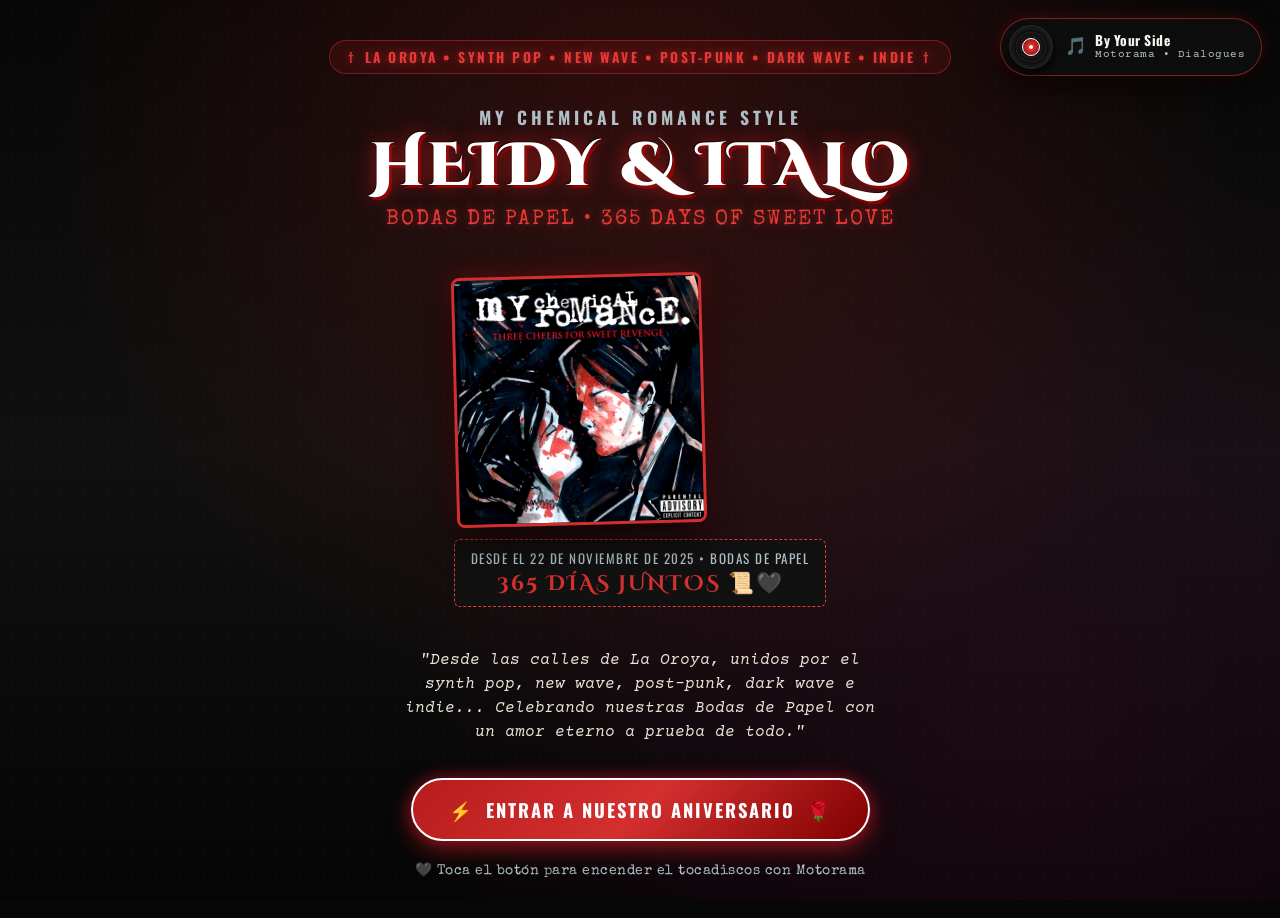
==== aniversario/index.html @ 8bd5dcc6 "feat: agregar pagina de aniversario de bodas de papel para Heidy e Italo (MCR / Motorama)" ====
<!DOCTYPE html>
<html lang="es">
<head>
  <meta charset="UTF-8">
  <meta name="viewport" content="width=device-width, initial-scale=1.0">
  <title>Heidy & Italo • Three Cheers for 365 Days of Sweet Love 🖤🌹</title>
  <meta name="description" content="Sorpresa especial de 1er Aniversario de matrimonio para Italo de parte de Heidy. Temática Punk, Manchester (La Oroya), Three Cheers for Sweet Revenge y Motorama.">

  <!-- Google Fonts: Gótico, Punk, Máquina de escribir y Caligrafía de amor -->
  <link rel="preconnect" href="https://fonts.googleapis.com">
  <link rel="preconnect" href="https://fonts.gstatic.com" crossorigin>
  <link href="https://fonts.googleapis.com/css2?family=Caveat:wght@600;700&family=Cinzel+Decorative:wght@700;900&family=Courier+Prime:ital,wght@0,400;0,700;1,400&family=Oswald:wght@500;700&family=Special+Elite&display=swap" rel="stylesheet">

  <link rel="stylesheet" href="style.css">
</head>
<body>

  <!-- Canvas de partículas: Pétalos de rosas rojas carmesí, confeti negro y chispas punk -->
  <canvas id="punk-canvas"></canvas>

  <!-- Audio de fondo: Motorama - By Your Side (inicia en la parte cantada: 13s) -->
  <audio id="bg-music" src="audio/by-your-side.mp3#t=13" preload="auto" loop></audio>

  <!-- Reproductor Flotante Estilo Vinilo Post-Punk -->
  <div class="music-player-container">
    <div class="vinyl-record-widget" id="music-vinyl-btn" title="Reproducir / Pausar Motorama">
      <div class="vinyl-disc" id="vinyl-disc">
        <div class="vinyl-groove"></div>
        <div class="vinyl-label">
          <span class="vinyl-dot"></span>
        </div>
      </div>
      <div class="turntable-arm"></div>
    </div>
    <div class="song-info-pill">
      <span class="song-status-icon" id="music-status-icon">🎵</span>
      <div class="song-meta">
        <span class="song-title">By Your Side</span>
        <span class="song-artist">Motorama • Dialogues</span>
      </div>
    </div>
  </div>

  <!-- =========================================================================
       PANTALLA 1: INTRODUCCIÓN ESTILO MY CHEMICAL ROMANCE ("THE REVENGE GATE")
       ========================================================================= -->
  <section id="intro-screen" class="screen-view active">
    <div class="intro-overlay"></div>
    
    <div class="intro-content">
      <div class="mcr-badge-top">
        <span class="cross-icon">†</span> LA OROYA • SYNTH POP • NEW WAVE • POST-PUNK • DARK WAVE • INDIE <span class="cross-icon">†</span>
      </div>

      <div class="album-logo-box">
        <h2 class="band-style-logo">MY CHEMICAL ROMANCE STYLE</h2>
        <h1 class="main-title-gothic">HEIDY &amp; ITALO</h1>
        <p class="album-subtitle">BODAS DE PAPEL • 365 DAYS OF SWEET LOVE</p>
      </div>

      <div class="intro-artwork-wrapper">
        <div class="album-art-frame">
          <img src="img/mcr-cover.jpg" alt="Three Cheers for Sweet Revenge Cover" class="intro-cover-img">
          <div class="blood-splatter-accent"></div>
        </div>
        <div class="intro-wedding-tag">
          <span class="wedding-date-label">DESDE EL 22 DE NOVIEMBRE DE 2025 • BODAS DE PAPEL</span>
          <span class="anniversary-number">365 DÍAS JUNTOS 📜🖤</span>
        </div>
      </div>

      <div class="intro-message-preview">
        <p><em>"Desde las calles de La Oroya, unidos por el synth pop, new wave, post-punk, dark wave e indie... Celebrando nuestras Bodas de Papel con un amor eterno a prueba de todo."</em></p>
      </div>

      <button id="btn-enter-universe" class="btn-punk-primary">
        <span class="btn-icon">⚡</span>
        <span class="btn-text">ENTRAR A NUESTRO ANIVERSARIO</span>
        <span class="btn-icon">🌹</span>
      </button>

      <div class="intro-footer-hint">
        <span>🖤 Toca el botón para encender el tocadiscos con Motorama</span>
      </div>
    </div>
  </section>

  <!-- =========================================================================
       PANTALLA 2: ESCENARIO INTERACTIVO (THE 365 DAYS STAGE)
       ========================================================================= -->
  <section id="stage-screen" class="screen-view">
    
    <!-- Barra Superior de Marcador Punk: 0 a 365 Días -->
    <header class="punk-header-bar">
      <div class="counter-badge" id="days-counter-badge">
        <div class="badge-skull-icon">🎸</div>
        <div class="badge-texts">
          <div class="badge-title">BODAS DE PAPEL • 1ER AÑO</div>
          <div class="badge-counter"><span id="days-count">0</span> / 365 DÍAS</div>
        </div>
        <div class="badge-status-ring">
          <span id="badge-lock-status">🔒</span>
        </div>
      </div>

      <div class="progress-bar-container">
        <div class="progress-bar-fill" id="days-progress-bar" style="width: 0%;"></div>
        <div class="progress-glare"></div>
      </div>
    </header>

    <!-- Transición / Loader de Acorde Inicial -->
    <div id="stage-loader" class="stage-loader">
      <div class="loader-cassette">
        <div class="cassette-tape-spin"></div>
        <div class="cassette-title">MOTORAMA • BY YOUR SIDE</div>
      </div>
      <p class="loader-text">Sintonizando el dial de La Oroya...</p>
    </div>

    <!-- Contenido Principal: Escenario y Carta de Amor -->
    <main class="main-stage-container" id="main-stage-content">
      
      <!-- Columna Izquierda: Tocadiscos y Galería Interactiva Demolition Lovers -->
      <section class="stage-turntable-column">
        
        <!-- Bocadillo de Frases Punk / Rockeras -->
        <div class="punk-speech-bubble" id="punk-speech-bubble">
          ¡Felices Bodas de Papel, mi amor! Toca aquí para soltar púas 🎸📜
        </div>

        <div class="turntable-interactive-box" id="central-stage-box" title="¡Haz clic para hacer sonar el bajo y generar púas!">
          <div class="vinyl-stage-disc" id="stage-vinyl-graphic">
            <div class="vinyl-center-art">
              <img src="img/foto-punk.jpg" alt="Italo y Heidy Rockers" class="turntable-center-img">
            </div>
          </div>
          <div class="turntable-needle-arm"></div>
          <div class="sound-wave-rings"></div>
        </div>

        <div class="stage-sub-info">
          <div class="tape-label-oroya">⚡ LA OROYA: SYNTH POP • NEW WAVE • POST-PUNK • DARK WAVE • INDIE ⚡</div>
          <p class="stage-instructions">Haz clic en el tocadiscos o atrapa <strong>púas 🎸</strong>, <strong>rosas 🌹</strong> y <strong>vinilos 📼</strong> para completar los 365 días.</p>
        </div>
      </section>

      <!-- Columna Derecha: Carta de Amor Estilo MCR & Botones de Acción -->
      <section class="stage-letter-column">
        <article class="punk-letter-card">
          <div class="card-stencil-header">
            <span class="mcr-stamp">CHAPTER ONE • BODAS DE PAPEL</span>
            <span class="date-stamp">22.NOV.2025 ➔ HOY (365 DÍAS)</span>
          </div>

          <h2 class="letter-main-heading">THREE CHEERS FOR OUR SWEET LOVE</h2>
          <h3 class="letter-dedication-sub">Para mi esposo y compañero de vida: <strong>Italo</strong> • <em>Bodas de Papel</em> 📜</h3>

          <div class="letter-body-prose">
            <p>
              Parece que fue ayer cuando dijimos <em>"Sí, acepto"</em> aquel <strong>22 de noviembre de 2025</strong>. 
              Hoy celebramos con orgullo nuestras <strong>Bodas de Papel</strong> al cumplir nuestros primeros <strong>365 días juntos</strong>.
            </p>
            <p>
              Dicen que las <em>Bodas de Papel</em> simbolizan una historia que recién comienza a escribirse, 
              pero en este primer año nosotros ya hemos compuesto una obra de arte: llena de risas, miradas cómplices, 
              conciertos compartidos y un amor a prueba de todo, caminando juntos con casacas de cuero y el volumen al máximo.
            </p>
            <p>
              Tú y yo sabemos que nuestro amor no es común: tiene la mística única de nuestro querido 
              <strong>Manchester de La Oroya</strong>, esas tardes y noches vibrando juntos con el 
              <strong>synth pop</strong>, las guitarras afiladas del <strong>new wave</strong>, 
              la nostalgia envolvente del <strong>post-punk</strong>, la profundidad del <strong>dark wave</strong> 
              y la frescura rebelde del <strong>indie</strong>. Esas canciones son la banda sonora de nuestra complicidad. 
              En un mundo lleno de ruido banal, tú eres mi mejor melodía, mi refugio y mi eterno cómplice.
            </p>
          </div>

          <!-- Cuadro Especial de la Canción Motorama: By Your Side con Letra y Significado en Español -->
          <div class="motorama-quote-box">
            <div class="motorama-badge">POST-PUNK ANTHEM • MOTORAMA: "BY YOUR SIDE"</div>
            <blockquote class="motorama-lyric">
              <em>"Poverty is nothing for you<br>
              It is nothing for me<br>
              When I'm by your side...<br>
              Silver and gold worth nothing for us<br>
              The only treasure is here, it's us, in our love."</em>
            </blockquote>

            <div class="motorama-translation-box">
              <div class="translation-header">
                <span class="trans-icon">📜</span>
                <span class="trans-title">Traducción en español:</span>
              </div>
              <p class="translation-text">
                <em>"La pobreza no es nada para ti<br>
                No es nada para mí<br>
                Cuando estoy a tu lado...<br>
                La plata y el oro no valen nada para nosotros<br>
                El único tesoro está aquí, somos nosotros, en nuestro amor."</em>
              </p>
            </div>
          </div>

          <!-- Marco Doble de Fotos: Boda Oficial y Alma Punk -->
          <div class="photos-duo-frame">
            <div class="polaroid-item polaroid-wedding">
              <div class="polaroid-img-wrapper">
                <img src="img/foto-boda.jpg" alt="Boda de Italo y Heidy - 22 Noviembre 2025">
              </div>
              <p class="polaroid-caption">22.11.2025 • Nuestro Gran Día 💍</p>
            </div>

            <div class="polaroid-item polaroid-punk">
              <div class="polaroid-img-wrapper">
                <img src="img/foto-punk.jpg" alt="Italo y Heidy Rockers con casacas de cuero">
              </div>
              <p class="polaroid-caption">Amor con actitud Punk ⚡🕶️</p>
            </div>
          </div>

          <!-- Botones de Acción y Desbloqueo de 365 Días -->
          <div class="stage-actions-row">
            <button id="btn-punk-rain" class="action-btn btn-rain">
              <span class="btn-symbol">🌹</span>
              <span>Lluvia de Rosas y Púas</span>
            </button>

            <button id="btn-secret-vault" class="action-btn btn-vault locked">
              <span class="vault-lock-icon" id="vault-lock-icon">🔒</span>
              <span id="vault-btn-text">Cofre: Bodas de Papel</span>
              <span class="vault-badge" id="vault-cost-badge">0/365 Días 🎸</span>
            </button>
          </div>

          <div class="letter-signature-block">
            <p class="sig-note">Por siempre a tu lado,</p>
            <p class="sig-author">Heidy 🖤</p>
            <span class="sig-date">1er Aniversario • Bodas de Papel 📜</span>
          </div>
        </article>
      </section>

    </main>
  </section>

  <!-- =========================================================================
       MODAL FINAL: THE DEMOLITION LOVERS VAULT (DESBLOQUEO AL LLEGAR A 365 DÍAS)
       ========================================================================= -->
  <div class="modal-backdrop" id="vault-modal">
    <div class="modal-box-punk">
      <button class="modal-close-button" id="modal-close-btn" aria-label="Cerrar ventana">✕</button>

      <div class="modal-header-banner">
        <div class="mcr-gothic-cross">† † †</div>
        <h2 class="modal-title">DEMOLITION LOVERS: HEIDY &amp; ITALO</h2>
        <div class="modal-badge-unlocked">🏆 ¡365 DÍAS • BODAS DE PAPEL! 📜🏆</div>
      </div>

      <div class="modal-scrollable-body">
        
        <!-- Homenaje Comparativo al Álbum Three Cheers -->
        <div class="mcr-tribute-banner">
          <div class="mcr-art-side">
            <img src="img/mcr-cover.jpg" alt="My Chemical Romance Demolition Lovers" class="mcr-thumb">
          </div>
          <div class="mcr-quote-side">
            <p class="mcr-quote-text">
              <em>"And what's the worst that I can say?<br>
              Things are better if I stay... with you."</em>
            </p>
            <span class="mcr-quote-source">— Three Cheers for Sweet Revenge</span>
          </div>
        </div>

        <!-- Carta Secreta Completa de Heidy -->
        <div class="secret-prose-letter">
          <h3>¡Felices Bodas de Papel, mi amor y compañero de vida! 📜🖤</h3>
          <p>
            Si algo nos ha enseñado la música que tanto nos apasiona, es que las cosas más valiosas 
            se construyen con alma, autenticidad y pasión sin filtros.
          </p>
          <p>
            Dicen que el primer año de matrimonio son las <strong>Bodas de Papel</strong> porque es la primera página 
            en blanco que dos personas empiezan a escribir juntos. Pero a tu lado, en estos <strong>365 días</strong>, 
            ya hemos compuesto una sinfonía entera de complicidad, lealtad y amor indestructible.
          </p>
          <p>
            Desde aquel <strong>22 de noviembre de 2025</strong> en que unimos nuestras vidas, me encanta compartir contigo 
            las canciones de Motorama, los riffs intensos de My Chemical Romance, nuestras raíces en 
            <strong>La Oroya</strong> y cada meta que juntos nos proponemos.
          </p>
          <p>
            Gracias por cuidarme, por hacerme reír en los días difíciles, por mirarme con esos ojos cómplices 
            y por ser ese hombre increíble con el que tengo el honor de caminar. 
            Este es solo nuestro primer año, el primer acorde de una gira eterna.
          </p>
          <p class="final-highlight">
            <em>"No importa cuántos años pasen ni cuántas tormentas vengan: I will always be by your side."</em>
          </p>
        </div>

        <!-- Muestra de fotos estilo pase VIP / Gira con encuadre completo -->
        <div class="vip-pass-card">
          <div class="vip-header">TOUR OF OUR LIVES • BODAS DE PAPEL (YEAR 01)</div>
          <div class="vip-images-grid">
            <div class="vip-img-box">
              <div class="vip-img-frame">
                <img src="img/foto-boda.jpg" alt="Foto Boda Heidy e Italo - 22 Noviembre 2025">
              </div>
              <span class="vip-img-title">El "Sí, Acepto" 💍</span>
              <span class="vip-img-subtitle">22.11.2025 • Boda en La Oroya</span>
            </div>
            <div class="vip-img-box">
              <div class="vip-img-frame">
                <img src="img/foto-punk.jpg" alt="Foto Cuero Heidy e Italo - Actitud Rockera">
              </div>
              <span class="vip-img-title">Nuestra Esencia 🖤⚡</span>
              <span class="vip-img-subtitle">Casacas de cuero &amp; lentes</span>
            </div>
            <div class="vip-img-box">
              <div class="vip-img-frame">
                <img src="img/mcr-live.jpg" alt="MCR Demolition Lovers Reference">
              </div>
              <span class="vip-img-title">Demolition Lovers 🌹</span>
              <span class="vip-img-subtitle">Sweet Revenge Vibe</span>
            </div>
          </div>
        </div>

        <div class="modal-actions">
          <button id="modal-love-btn" class="btn-punk-primary">
            <span>🌹 ¡TE AMO HASTA LA ETERNIDAD, ITALO! ⚡</span>
          </button>
        </div>

      </div>
    </div>
  </div>

  <script src="script.js"></script>
</body>
</html>
---- aniversario/style.css ----
/* ==========================================================================
   HEIDY & ITALO • THREE CHEERS FOR 365 DAYS OF SWEET LOVE
   Aesthetic: My Chemical Romance (Three Cheers for Sweet Revenge)
   Post-Punk / Punk Rock Manchester de La Oroya
   ========================================================================== */

:root {
  --color-bg-deep: #070707;
  --color-bg-card: #121212;
  --color-bg-card-alt: #181818;
  --color-blood-red: #B71C1C;
  --color-bright-red: #D32F2F;
  --color-crimson: #E53935;
  --color-dark-crimson: #880E4F;
  --color-rose-deep: #7F0000;
  --color-chalk-white: #F5F5F0;
  --color-parchment: #EBE5D8;
  --color-silver-metal: #B0BEC5;
  --color-metal-dark: #37474F;

  --font-gothic: 'Cinzel Decorative', serif;
  --font-punk: 'Special Elite', cursive;
  --font-stencil: 'Oswald', sans-serif;
  --font-letter: 'Courier Prime', monospace;
  --font-hand: 'Caveat', cursive;

  --border-grunge: 2px solid rgba(229, 57, 53, 0.45);
  --shadow-blood: 0 10px 30px rgba(183, 28, 28, 0.45);
  --shadow-dark: 0 15px 40px rgba(0, 0, 0, 0.85);
}

*, *::before, *::after {
  box-sizing: border-box;
  margin: 0;
  padding: 0;
}

html, body {
  width: 100%;
  min-height: 100vh;
  background-color: var(--color-bg-deep);
  color: var(--color-chalk-white);
  font-family: var(--font-letter);
  overflow-x: hidden;
  position: relative;
  background-image: 
    radial-gradient(circle at 50% 15%, rgba(183, 28, 28, 0.22) 0%, transparent 60%),
    radial-gradient(circle at 80% 80%, rgba(136, 14, 79, 0.15) 0%, transparent 50%),
    linear-gradient(180deg, #070707 0%, #101010 50%, #050505 100%);
  background-attachment: fixed;
}

/* Grano y textura punk de fondo */
body::after {
  content: "";
  position: fixed;
  top: 0;
  left: 0;
  width: 100vw;
  height: 100vh;
  background-image: radial-gradient(rgba(255, 255, 255, 0.03) 1px, transparent 1px);
  background-size: 24px 24px;
  pointer-events: none;
  z-index: 1;
}

/* ==========================================================================
   CANVAS DE PARTÍCULAS (PÉTALOS DE ROSA, CONFETI NEGRO Y PÚAS)
   ========================================================================== */
#punk-canvas {
  position: fixed;
  top: 0;
  left: 0;
  width: 100vw;
  height: 100vh;
  pointer-events: none;
  z-index: 55;
}

/* ==========================================================================
   REPRODUCTOR DE VINILO FLOTANTE (MOTORAMA)
   ========================================================================== */
.music-player-container {
  position: fixed;
  top: 18px;
  right: 18px;
  z-index: 100;
  display: flex;
  align-items: center;
  gap: 12px;
  background: rgba(14, 14, 14, 0.88);
  border: 1px solid rgba(229, 57, 53, 0.5);
  border-radius: 40px;
  padding: 6px 16px 6px 8px;
  box-shadow: 0 8px 25px rgba(0, 0, 0, 0.8), 0 0 15px rgba(183, 28, 28, 0.35);
  backdrop-filter: blur(8px);
  -webkit-backdrop-filter: blur(8px);
  transition: transform 0.3s ease, border-color 0.3s;
}

.music-player-container:hover {
  transform: translateY(-2px);
  border-color: var(--color-bright-red);
}

.vinyl-record-widget {
  position: relative;
  width: 44px;
  height: 44px;
  cursor: pointer;
  display: flex;
  align-items: center;
  justify-content: center;
}

.vinyl-disc {
  width: 100%;
  height: 100%;
  border-radius: 50%;
  background: repeating-radial-gradient(
    circle at center,
    #111 0px,
    #111 2px,
    #222 3px,
    #050505 4px
  );
  border: 2px solid #222;
  box-shadow: 0 4px 10px rgba(0, 0, 0, 0.8);
  display: flex;
  align-items: center;
  justify-content: center;
  transition: transform 0.2s ease;
}

.vinyl-disc.spinning {
  animation: spinVinyl 3.2s linear infinite;
}

@keyframes spinVinyl {
  from { transform: rotate(0deg); }
  to { transform: rotate(360deg); }
}

.vinyl-label {
  width: 18px;
  height: 18px;
  border-radius: 50%;
  background: radial-gradient(circle, var(--color-bright-red) 30%, #7F0000 100%);
  border: 1.5px solid #FFFFFF;
  display: flex;
  align-items: center;
  justify-content: center;
}

.vinyl-dot {
  width: 4px;
  height: 4px;
  border-radius: 50%;
  background: #FFF;
}

.song-info-pill {
  display: flex;
  align-items: center;
  gap: 8px;
  user-select: none;
}

.song-status-icon {
  font-size: 1.1rem;
  animation: pulseIcon 1.5s infinite alternate;
}

@keyframes pulseIcon {
  0% { transform: scale(1); filter: drop-shadow(0 0 2px var(--color-crimson)); }
  100% { transform: scale(1.15); filter: drop-shadow(0 0 6px var(--color-bright-red)); }
}

.song-meta {
  display: flex;
  flex-direction: column;
}

.song-title {
  font-family: var(--font-stencil);
  font-size: 0.85rem;
  font-weight: 700;
  letter-spacing: 0.5px;
  color: var(--color-chalk-white);
  line-height: 1.1;
}

.song-artist {
  font-size: 0.68rem;
  color: var(--color-silver-metal);
  letter-spacing: 0.5px;
}

/* ==========================================================================
   VISTAS DE PANTALLA Y TRANSICIÓN
   ========================================================================== */
.screen-view {
  position: relative;
  min-height: 100vh;
  width: 100%;
  display: none;
  opacity: 0;
  transition: opacity 0.8s ease-in-out;
  z-index: 10;
}

.screen-view.active {
  display: flex;
  flex-direction: column;
  opacity: 1;
}

/* ==========================================================================
   PANTALLA 1: INTRODUCCIÓN MCR ("THE REVENGE GATE")
   ========================================================================== */
#intro-screen {
  align-items: center;
  justify-content: center;
  padding: 40px 20px;
  text-align: center;
}

.intro-content {
  max-width: 650px;
  width: 100%;
  display: flex;
  flex-direction: column;
  align-items: center;
  gap: 20px;
  animation: fadeSlideUp 1s ease-out;
}

@keyframes fadeSlideUp {
  0% { opacity: 0; transform: translateY(30px); }
  100% { opacity: 1; transform: translateY(0); }
}

.mcr-badge-top {
  display: inline-flex;
  align-items: center;
  gap: 8px;
  font-family: var(--font-stencil);
  font-size: 0.85rem;
  font-weight: 700;
  letter-spacing: 2.5px;
  color: var(--color-crimson);
  background: rgba(183, 28, 28, 0.15);
  border: 1px solid rgba(229, 57, 53, 0.4);
  padding: 6px 18px;
  border-radius: 20px;
  text-shadow: 0 0 10px rgba(229, 57, 53, 0.6);
}

.cross-icon {
  color: var(--color-bright-red);
}

.album-logo-box {
  margin: 10px 0;
}

.band-style-logo {
  font-family: var(--font-stencil);
  font-size: 1.1rem;
  letter-spacing: 4px;
  color: var(--color-silver-metal);
  margin-bottom: 4px;
  text-transform: uppercase;
}

.main-title-gothic {
  font-family: var(--font-gothic);
  font-size: clamp(2.3rem, 6vw, 3.8rem);
  font-weight: 900;
  letter-spacing: 3px;
  color: #FFFFFF;
  text-shadow: 
    0 0 20px rgba(183, 28, 28, 0.8),
    3px 3px 0px #7F0000,
    -1px -1px 0 #000;
  line-height: 1.1;
  margin-bottom: 8px;
}

.album-subtitle {
  font-family: var(--font-punk);
  font-size: clamp(0.95rem, 2.8vw, 1.3rem);
  color: var(--color-crimson);
  letter-spacing: 2px;
  text-transform: uppercase;
  text-shadow: 0 0 8px rgba(229, 57, 53, 0.5);
}

.intro-artwork-wrapper {
  position: relative;
  margin: 15px 0;
}

.album-art-frame {
  position: relative;
  width: 250px;
  height: 250px;
  border-radius: 8px;
  overflow: hidden;
  border: 3px solid var(--color-bright-red);
  box-shadow: 0 12px 35px rgba(0, 0, 0, 0.9), 0 0 25px rgba(183, 28, 28, 0.5);
  transform: rotate(-1.5deg);
  transition: transform 0.4s cubic-bezier(0.175, 0.885, 0.32, 1.275);
}

.album-art-frame:hover {
  transform: rotate(0deg) scale(1.04);
}

.intro-cover-img {
  width: 100%;
  height: 100%;
  object-fit: cover;
  display: block;
  filter: contrast(1.1) saturate(1.1);
}

.intro-wedding-tag {
  display: flex;
  flex-direction: column;
  gap: 2px;
  margin-top: 14px;
  background: #111;
  border: 1px dashed var(--color-crimson);
  padding: 8px 16px;
  border-radius: 6px;
}

.wedding-date-label {
  font-family: var(--font-stencil);
  font-size: 0.82rem;
  color: var(--color-silver-metal);
  letter-spacing: 1.5px;
}

.anniversary-number {
  font-family: var(--font-gothic);
  font-size: 1.3rem;
  font-weight: 700;
  color: var(--color-bright-red);
  letter-spacing: 2px;
}

.intro-message-preview {
  font-family: var(--font-letter);
  font-size: 1rem;
  color: var(--color-parchment);
  max-width: 480px;
  line-height: 1.5;
  margin: 6px 0 14px;
}

.btn-punk-primary {
  display: inline-flex;
  align-items: center;
  justify-content: center;
  gap: 12px;
  background: linear-gradient(135deg, #B71C1C 0%, #D32F2F 50%, #7F0000 100%);
  color: #FFFFFF;
  font-family: var(--font-stencil);
  font-size: 1.15rem;
  font-weight: 700;
  letter-spacing: 2px;
  text-transform: uppercase;
  padding: 16px 36px;
  border-radius: 35px;
  border: 2px solid #FFF;
  cursor: pointer;
  box-shadow: 0 8px 25px rgba(183, 28, 28, 0.6), 0 0 15px rgba(255, 23, 68, 0.4);
  transition: transform 0.25s ease, box-shadow 0.25s ease, filter 0.25s;
  animation: revengeGlow 2.5s infinite alternate;
}

@keyframes revengeGlow {
  0% { transform: scale(1); box-shadow: 0 8px 25px rgba(183, 28, 28, 0.5); }
  100% { transform: scale(1.02); box-shadow: 0 12px 35px rgba(229, 57, 53, 0.8), 0 0 25px rgba(255, 23, 68, 0.6); }
}

.btn-punk-primary:hover {
  transform: translateY(-3px) scale(1.04);
  filter: brightness(1.15);
}

.btn-punk-primary:active {
  transform: translateY(1px) scale(0.98);
}

.intro-footer-hint {
  font-size: 0.85rem;
  color: var(--color-silver-metal);
  font-family: var(--font-punk);
  letter-spacing: 0.5px;
}

/* ==========================================================================
   PANTALLA 2: ESCENARIO INTERACTIVO (STAGE SCREEN)
   ========================================================================== */
#stage-screen {
  padding-bottom: 80px;
}

/* Barra Superior de Marcador Punk */
.punk-header-bar {
  position: sticky;
  top: 0;
  z-index: 50;
  background: rgba(10, 10, 10, 0.94);
  border-bottom: 2px solid rgba(229, 57, 53, 0.5);
  box-shadow: 0 4px 20px rgba(0, 0, 0, 0.9);
  padding: 12px 20px;
  display: flex;
  flex-direction: column;
  align-items: center;
  gap: 10px;
  backdrop-filter: blur(10px);
  -webkit-backdrop-filter: blur(10px);
}

.counter-badge {
  display: flex;
  align-items: center;
  gap: 14px;
  background: #141414;
  border: 2px solid var(--color-bright-red);
  padding: 6px 20px;
  border-radius: 30px;
  box-shadow: 0 4px 15px rgba(183, 28, 28, 0.35);
}

.badge-skull-icon {
  font-size: 1.6rem;
  animation: bobGuitar 2s infinite ease-in-out alternate;
}

@keyframes bobGuitar {
  0% { transform: rotate(-8deg); }
  100% { transform: rotate(8deg); }
}

.badge-texts {
  display: flex;
  flex-direction: column;
  align-items: center;
}

.badge-title {
  font-family: var(--font-stencil);
  font-size: 0.72rem;
  letter-spacing: 2px;
  color: var(--color-silver-metal);
  text-transform: uppercase;
}

.badge-counter {
  font-family: var(--font-gothic);
  font-size: 1.35rem;
  font-weight: 700;
  color: var(--color-bright-red);
  letter-spacing: 1.5px;
  text-shadow: 0 0 10px rgba(229, 57, 53, 0.7);
}

.badge-status-ring {
  font-size: 1.25rem;
}

.progress-bar-container {
  width: 100%;
  max-width: 420px;
  height: 10px;
  background: #222;
  border-radius: 10px;
  border: 1px solid rgba(255, 255, 255, 0.15);
  overflow: hidden;
  position: relative;
}

.progress-bar-fill {
  height: 100%;
  background: linear-gradient(90deg, #7F0000 0%, #D32F2F 50%, #FF1744 100%);
  border-radius: 10px;
  box-shadow: 0 0 12px var(--color-bright-red);
  transition: width 0.4s cubic-bezier(0.25, 0.46, 0.45, 0.94);
}

/* Transición / Loader de Acorde Inicial */
.stage-loader {
  display: flex;
  flex-direction: column;
  align-items: center;
  justify-content: center;
  padding: 80px 20px;
  gap: 20px;
  transition: opacity 0.5s ease;
}

.stage-loader.fade-out {
  opacity: 0;
  pointer-events: none;
}

.loader-cassette {
  width: 180px;
  height: 110px;
  background: #1c1c1c;
  border: 3px solid var(--color-bright-red);
  border-radius: 10px;
  display: flex;
  flex-direction: column;
  align-items: center;
  justify-content: center;
  position: relative;
  box-shadow: 0 10px 30px rgba(183, 28, 28, 0.4);
}

.cassette-tape-spin {
  width: 50px;
  height: 30px;
  border: 2px dashed #FFF;
  border-radius: 15px;
  animation: spinTape 1.2s linear infinite;
}

@keyframes spinTape {
  from { transform: rotate(0deg); }
  to { transform: rotate(360deg); }
}

.cassette-title {
  font-family: var(--font-stencil);
  font-size: 0.68rem;
  letter-spacing: 1px;
  color: var(--color-silver-metal);
  margin-top: 10px;
}

.loader-text {
  font-family: var(--font-punk);
  font-size: 1.1rem;
  color: var(--color-parchment);
  letter-spacing: 1px;
}

/* Contenedor Principal del Escenario */
.main-stage-container {
  display: flex;
  flex-direction: row;
  align-items: flex-start;
  justify-content: center;
  gap: 40px;
  max-width: 1200px;
  width: 100%;
  margin: 30px auto;
  padding: 0 20px;
  opacity: 0;
  transform: translateY(30px);
  transition: opacity 1s ease-out, transform 1s cubic-bezier(0.175, 0.885, 0.32, 1.275);
}

.main-stage-container.revealed {
  opacity: 1;
  transform: translateY(0);
}

/* ==========================================================================
   COLUMNA IZQUIERDA: TOCADISCOS Y ARTE INTERACTIVO
   ========================================================================== */
.stage-turntable-column {
  flex: 0 0 360px;
  display: flex;
  flex-direction: column;
  align-items: center;
  position: sticky;
  top: 100px;
}

.punk-speech-bubble {
  background: #FFFFFF;
  color: #111111;
  font-family: var(--font-punk);
  font-size: 0.92rem;
  font-weight: 700;
  padding: 10px 18px;
  border-radius: 20px;
  border: 2px solid var(--color-bright-red);
  box-shadow: 0 6px 20px rgba(0, 0, 0, 0.6);
  margin-bottom: 20px;
  text-align: center;
  max-width: 320px;
  position: relative;
  animation: floatBubble 3s ease-in-out infinite;
}

.punk-speech-bubble::after {
  content: "";
  position: absolute;
  bottom: -10px;
  left: 50%;
  transform: translateX(-50%);
  border-width: 10px 10px 0;
  border-style: solid;
  border-color: var(--color-bright-red) transparent;
  display: block;
  width: 0;
}

@keyframes floatBubble {
  0%, 100% { transform: translateY(0); }
  50% { transform: translateY(-6px); }
}

.turntable-interactive-box {
  position: relative;
  width: 320px;
  height: 320px;
  background: radial-gradient(circle at center, #1E1E1E 0%, #0A0A0A 80%);
  border: 3px solid var(--color-bright-red);
  border-radius: 50%;
  display: flex;
  align-items: center;
  justify-content: center;
  cursor: pointer;
  box-shadow: 0 15px 45px rgba(0, 0, 0, 0.9), 0 0 30px rgba(183, 28, 28, 0.45);
  transition: transform 0.25s cubic-bezier(0.175, 0.885, 0.32, 1.275);
}

.turntable-interactive-box:hover {
  transform: scale(1.05);
  box-shadow: 0 20px 50px rgba(0, 0, 0, 0.9), 0 0 40px rgba(229, 57, 53, 0.65);
}

.turntable-interactive-box:active {
  transform: scale(0.95);
}

.vinyl-stage-disc {
  width: 290px;
  height: 290px;
  border-radius: 50%;
  background: repeating-radial-gradient(
    circle at center,
    #0E0E0E 0px,
    #0E0E0E 3px,
    #252525 4px,
    #050505 5px
  );
  border: 2px solid #2A2A2A;
  display: flex;
  align-items: center;
  justify-content: center;
  animation: spinVinyl 6s linear infinite;
}

.vinyl-center-art {
  width: 140px;
  height: 140px;
  border-radius: 50%;
  overflow: hidden;
  border: 4px solid var(--color-bright-red);
  box-shadow: 0 0 20px rgba(229, 57, 53, 0.8);
}

.turntable-center-img {
  width: 100%;
  height: 100%;
  object-fit: cover;
  display: block;
}

.turntable-needle-arm {
  position: absolute;
  top: 15px;
  right: 25px;
  width: 12px;
  height: 80px;
  background: linear-gradient(180deg, #E0E0E0 0%, #757575 100%);
  border-radius: 4px;
  transform: rotate(-25deg);
  transform-origin: top center;
  box-shadow: 0 4px 10px rgba(0,0,0,0.8);
  pointer-events: none;
}

.stage-sub-info {
  margin-top: 24px;
  text-align: center;
  max-width: 320px;
}

.tape-label-oroya {
  font-family: var(--font-stencil);
  font-size: 0.85rem;
  letter-spacing: 2px;
  color: var(--color-bright-red);
  background: rgba(183, 28, 28, 0.15);
  border: 1px dashed var(--color-crimson);
  padding: 4px 12px;
  border-radius: 12px;
  display: inline-block;
  margin-bottom: 8px;
}

.stage-instructions {
  font-size: 0.88rem;
  color: var(--color-silver-metal);
  line-height: 1.4;
}

.stage-instructions strong {
  color: var(--color-chalk-white);
}

/* ==========================================================================
   COLUMNA DERECHA: CARTA DE AMOR PUNK (MCR STYLE)
   ========================================================================== */
.stage-letter-column {
  flex: 1;
  max-width: 720px;
  width: 100%;
}

.punk-letter-card {
  background: linear-gradient(145deg, #161616 0%, #0E0E0E 100%);
  border: 2px solid rgba(229, 57, 53, 0.5);
  border-radius: 20px;
  padding: 36px 32px;
  box-shadow: 0 15px 45px rgba(0, 0, 0, 0.85), inset 0 0 20px rgba(183, 28, 28, 0.15);
  position: relative;
  overflow: hidden;
}

/* Efecto de borde rasgado superior */
.punk-letter-card::before {
  content: "";
  position: absolute;
  top: 0;
  left: 0;
  right: 0;
  height: 4px;
  background: linear-gradient(90deg, #B71C1C 0%, #FF1744 50%, #B71C1C 100%);
}

.card-stencil-header {
  display: flex;
  justify-content: space-between;
  align-items: center;
  border-bottom: 1px dashed rgba(255, 255, 255, 0.2);
  padding-bottom: 12px;
  margin-bottom: 20px;
}

.mcr-stamp {
  font-family: var(--font-stencil);
  font-size: 0.82rem;
  font-weight: 700;
  letter-spacing: 2px;
  color: var(--color-bright-red);
}

.date-stamp {
  font-family: var(--font-letter);
  font-size: 0.82rem;
  color: var(--color-silver-metal);
  letter-spacing: 1px;
}

.letter-main-heading {
  font-family: var(--font-gothic);
  font-size: clamp(1.6rem, 3.8vw, 2.3rem);
  font-weight: 900;
  letter-spacing: 2px;
  color: #FFFFFF;
  text-shadow: 0 0 15px rgba(229, 57, 53, 0.6);
  line-height: 1.2;
  margin-bottom: 6px;
}

.letter-dedication-sub {
  font-family: var(--font-punk);
  font-size: 1.1rem;
  color: var(--color-silver-metal);
  margin-bottom: 22px;
}

.letter-dedication-sub strong {
  color: var(--color-bright-red);
}

.letter-body-prose {
  font-family: var(--font-letter);
  font-size: 1.02rem;
  line-height: 1.7;
  color: var(--color-parchment);
  margin-bottom: 26px;
}

.letter-body-prose p {
  margin-bottom: 16px;
}

.letter-body-prose em {
  color: #FFFFFF;
  font-style: italic;
  text-shadow: 0 0 5px rgba(229, 57, 53, 0.4);
}

/* Cuadro Especial de la Canción Motorama */
.motorama-quote-box {
  background: rgba(183, 28, 28, 0.12);
  border: 1px solid rgba(229, 57, 53, 0.45);
  border-left: 4px solid var(--color-bright-red);
  border-radius: 12px;
  padding: 18px 22px;
  margin: 24px 0;
}

.motorama-badge {
  font-family: var(--font-stencil);
  font-size: 0.78rem;
  letter-spacing: 2px;
  color: var(--color-bright-red);
  margin-bottom: 10px;
  font-weight: 700;
}

.motorama-lyric {
  font-family: var(--font-punk);
  font-size: 1.15rem;
  color: #FFFFFF;
  line-height: 1.45;
  text-shadow: 0 0 8px rgba(229, 57, 53, 0.5);
  margin-bottom: 10px;
}

.motorama-translation-box {
  margin: 14px 0 12px 0;
  padding: 14px 16px;
  border-top: 1px dashed rgba(229, 57, 53, 0.4);
  background: rgba(10, 10, 10, 0.55);
  border-radius: 8px;
  border-left: 2px solid rgba(255, 255, 255, 0.2);
}

.translation-header {
  display: flex;
  align-items: center;
  gap: 8px;
  margin-bottom: 8px;
}

.trans-icon {
  font-size: 1.1rem;
}

.trans-title {
  font-family: var(--font-stencil);
  font-size: 0.88rem;
  font-weight: 700;
  letter-spacing: 1px;
  color: var(--color-bright-red);
}

.translation-text {
  font-family: var(--font-letter);
  font-size: 0.95rem;
  line-height: 1.55;
  color: #FFFFFF;
  margin-bottom: 8px;
}

.translation-text em {
  color: #FFEAEA;
  font-style: italic;
  text-shadow: 0 0 6px rgba(229, 57, 53, 0.35);
}

.translation-meaning {
  font-family: var(--font-letter);
  font-size: 0.88rem;
  line-height: 1.45;
  color: var(--color-parchment);
}

.motorama-credit {
  font-size: 0.82rem;
  color: var(--color-silver-metal);
  display: block;
  margin-top: 10px;
}

/* Marco Doble de Fotos (Boda & Punk) */
.photos-duo-frame {
  display: flex;
  flex-wrap: wrap;
  gap: 22px;
  justify-content: center;
  margin: 30px 0;
}

.polaroid-item {
  background: #FFFFFF;
  color: #111111;
  padding: 10px 10px 24px 10px;
  border-radius: 4px;
  box-shadow: 0 10px 30px rgba(0, 0, 0, 0.7);
  max-width: 230px;
  width: 100%;
  transition: transform 0.3s cubic-bezier(0.175, 0.885, 0.32, 1.275);
}

.polaroid-wedding {
  transform: rotate(-3deg);
}

.polaroid-punk {
  transform: rotate(3deg);
}

.polaroid-item:hover {
  transform: rotate(0deg) scale(1.08);
  z-index: 10;
  box-shadow: 0 15px 40px rgba(183, 28, 28, 0.4);
}

.polaroid-img-wrapper {
  width: 100%;
  height: 270px;
  overflow: hidden;
  border-radius: 2px;
  background: #111;
}

.polaroid-img-wrapper img {
  width: 100%;
  height: 100%;
  object-fit: cover;
  object-position: center 15%;
  display: block;
}

.polaroid-img-wrapper img {
  width: 100%;
  height: 100%;
  object-fit: cover;
  display: block;
}

.polaroid-caption {
  font-family: var(--font-punk);
  font-size: 0.85rem;
  font-weight: 700;
  text-align: center;
  margin-top: 10px;
  color: #222;
}

/* Botones de Acción de la Carta */
.stage-actions-row {
  display: flex;
  flex-wrap: wrap;
  gap: 16px;
  margin: 30px 0 20px 0;
}

.action-btn {
  flex: 1;
  min-width: 200px;
  display: inline-flex;
  align-items: center;
  justify-content: center;
  gap: 10px;
  padding: 14px 22px;
  border-radius: 30px;
  font-family: var(--font-stencil);
  font-size: 1rem;
  font-weight: 700;
  letter-spacing: 1px;
  cursor: pointer;
  border: 2px solid transparent;
  transition: transform 0.25s, box-shadow 0.25s;
}

.btn-rain {
  background: #222;
  color: #FFF;
  border-color: rgba(255, 255, 255, 0.3);
}

.btn-rain:hover {
  transform: translateY(-2px);
  border-color: var(--color-bright-red);
  background: #2A2A2A;
  box-shadow: 0 6px 20px rgba(0, 0, 0, 0.6);
}

.btn-vault.locked {
  background: linear-gradient(135deg, #1F1F1F, #121212);
  color: #888;
  border-color: #333;
  cursor: pointer;
}

.btn-vault.locked.shaking {
  animation: shakeButton 0.4s ease-in-out;
}

@keyframes shakeButton {
  0%, 100% { transform: translateX(0); }
  25% { transform: translateX(-8px); }
  75% { transform: translateX(8px); }
}

.btn-vault.unlocked {
  background: linear-gradient(135deg, #B71C1C, #D32F2F);
  color: #FFFFFF;
  border-color: #FFFFFF;
  box-shadow: 0 0 25px rgba(229, 57, 53, 0.8), 0 8px 25px rgba(0, 0, 0, 0.6);
  animation: revengeGlow 2s infinite alternate;
}

.vault-badge {
  font-size: 0.78rem;
  background: rgba(0, 0, 0, 0.45);
  padding: 2px 8px;
  border-radius: 12px;
}

.letter-signature-block {
  text-align: right;
  border-top: 1px solid rgba(255, 255, 255, 0.15);
  padding-top: 18px;
}

.sig-note {
  font-family: var(--font-letter);
  font-size: 0.9rem;
  color: var(--color-silver-metal);
}

.sig-author {
  font-family: var(--font-gothic);
  font-size: 1.8rem;
  font-weight: 900;
  color: var(--color-bright-red);
  text-shadow: 0 0 10px rgba(229, 57, 53, 0.5);
  margin-top: 2px;
}

.sig-date {
  font-family: var(--font-punk);
  font-size: 0.85rem;
  color: var(--color-silver-metal);
}

/* ==========================================================================
   ELEMENTOS FLOTANTES INTERACTIVOS (PÚAS, ROSAS, CASSETTES)
   ========================================================================== */
.floating-rock-item {
  position: fixed;
  cursor: pointer;
  user-select: none;
  z-index: 65;
  filter: drop-shadow(0 6px 15px rgba(183, 28, 28, 0.65));
  transition: transform 0.2s cubic-bezier(0.175, 0.885, 0.32, 1.275);
}

.floating-rock-item:hover {
  transform: scale(1.3) rotate(15deg);
}

/* Púa de Guitarra */
.pick-icon-svg {
  width: 52px;
  height: 52px;
  animation: floatPick 4.5s ease-in-out infinite alternate;
}

@keyframes floatPick {
  0% { transform: translateY(0) rotate(-10deg); }
  50% { transform: translateY(-16px) rotate(10deg); }
  100% { transform: translateY(0) rotate(-10deg); }
}

/* Rosa Gótica */
.rose-item-svg {
  width: 58px;
  height: 58px;
  animation: floatRose 5s ease-in-out infinite alternate;
}

@keyframes floatRose {
  0% { transform: translateY(0) rotate(8deg); }
  50% { transform: translateY(-18px) rotate(-8deg); }
  100% { transform: translateY(0) rotate(8deg); }
}

/* Mini Cassette de Motorama */
.cassette-item-svg {
  width: 64px;
  height: 44px;
  animation: floatCassette 5.5s ease-in-out infinite alternate;
}

@keyframes floatCassette {
  0% { transform: translateY(0) rotate(-5deg); }
  50% { transform: translateY(-20px) rotate(5deg); }
  100% { transform: translateY(0) rotate(-5deg); }
}

/* Feedback flotante al atrapar "+15 Días 🖤" */
.rock-feedback-text {
  position: fixed;
  font-family: var(--font-stencil);
  font-size: 1.15rem;
  font-weight: 700;
  color: #FFFFFF;
  background: linear-gradient(135deg, #B71C1C, #D32F2F);
  padding: 6px 14px;
  border-radius: 20px;
  border: 1.5px solid #FFF;
  box-shadow: 0 4px 15px rgba(0, 0, 0, 0.7), 0 0 10px rgba(229, 57, 53, 0.8);
  pointer-events: none;
  z-index: 120;
  animation: feedbackRise 1.2s forwards cubic-bezier(0.175, 0.885, 0.32, 1.275);
}

@keyframes feedbackRise {
  0% { opacity: 0; transform: translateY(10px) scale(0.7); }
  20% { opacity: 1; transform: translateY(0) scale(1.1); }
  80% { opacity: 1; transform: translateY(-25px) scale(1); }
  100% { opacity: 0; transform: translateY(-45px) scale(0.8); }
}

/* ==========================================================================
   MODAL FINAL: THE DEMOLITION LOVERS VAULT (A LOS 365 DÍAS)
   ========================================================================== */
.modal-backdrop {
  position: fixed;
  top: 0;
  left: 0;
  width: 100%;
  height: 100%;
  background: rgba(0, 0, 0, 0.85);
  backdrop-filter: blur(12px);
  -webkit-backdrop-filter: blur(12px);
  z-index: 200;
  display: none;
  align-items: center;
  justify-content: center;
  padding: 20px;
  opacity: 0;
  transition: opacity 0.4s ease;
}

.modal-backdrop.active {
  display: flex;
  opacity: 1;
}

.modal-box-punk {
  background: linear-gradient(145deg, #181818, #0C0C0C);
  border: 3px solid var(--color-bright-red);
  border-radius: 24px;
  max-width: 680px;
  width: 100%;
  max-height: 90vh;
  display: flex;
  flex-direction: column;
  position: relative;
  box-shadow: 0 25px 70px rgba(0, 0, 0, 0.9), 0 0 40px rgba(183, 28, 28, 0.5);
  animation: modalEnter 0.4s cubic-bezier(0.175, 0.885, 0.32, 1.275);
}

@keyframes modalEnter {
  0% { transform: scale(0.85) translateY(40px); opacity: 0; }
  100% { transform: scale(1) translateY(0); opacity: 1; }
}

.modal-close-button {
  position: absolute;
  top: 16px;
  right: 18px;
  background: none;
  border: none;
  color: #FFF;
  font-size: 1.8rem;
  cursor: pointer;
  line-height: 1;
  transition: transform 0.2s, color 0.2s;
  z-index: 10;
}

.modal-close-button:hover {
  transform: rotate(90deg) scale(1.2);
  color: var(--color-bright-red);
}

.modal-header-banner {
  padding: 28px 24px 16px;
  text-align: center;
  border-bottom: 1px dashed rgba(229, 57, 53, 0.4);
}

.mcr-gothic-cross {
  color: var(--color-bright-red);
  font-size: 1.2rem;
  letter-spacing: 6px;
  margin-bottom: 6px;
}

.modal-title {
  font-family: var(--font-gothic);
  font-size: clamp(1.4rem, 3.2vw, 1.9rem);
  font-weight: 900;
  letter-spacing: 2px;
  color: #FFFFFF;
  text-shadow: 0 0 15px rgba(229, 57, 53, 0.7);
  margin-bottom: 8px;
}

.modal-badge-unlocked {
  display: inline-block;
  background: linear-gradient(90deg, #B71C1C, #D32F2F);
  color: #FFFFFF;
  font-family: var(--font-stencil);
  font-size: 0.85rem;
  font-weight: 700;
  letter-spacing: 1.5px;
  padding: 4px 16px;
  border-radius: 14px;
}

.modal-scrollable-body {
  padding: 24px 28px 30px;
  overflow-y: auto;
  display: flex;
  flex-direction: column;
  gap: 22px;
}

/* Homenaje MCR */
.mcr-tribute-banner {
  display: flex;
  align-items: center;
  gap: 16px;
  background: rgba(183, 28, 28, 0.15);
  border: 1px solid rgba(229, 57, 53, 0.4);
  border-radius: 12px;
  padding: 14px;
}

.mcr-art-side {
  width: 70px;
  height: 70px;
  border-radius: 8px;
  overflow: hidden;
  border: 2px solid var(--color-bright-red);
  flex-shrink: 0;
}

.mcr-thumb {
  width: 100%;
  height: 100%;
  object-fit: cover;
}

.mcr-quote-text {
  font-family: var(--font-punk);
  font-size: 1rem;
  color: #FFF;
  line-height: 1.35;
  margin-bottom: 4px;
}

.mcr-quote-source {
  font-size: 0.78rem;
  color: var(--color-silver-metal);
}

/* Carta Secreta Completa */
.secret-prose-letter {
  background: #111;
  border: 1px dashed rgba(255, 255, 255, 0.2);
  border-radius: 12px;
  padding: 22px;
  font-family: var(--font-letter);
  font-size: 0.98rem;
  line-height: 1.65;
  color: var(--color-parchment);
}

.secret-prose-letter h3 {
  font-family: var(--font-punk);
  font-size: 1.2rem;
  color: var(--color-bright-red);
  margin-bottom: 12px;
}

.secret-prose-letter p {
  margin-bottom: 12px;
}

.secret-prose-letter .final-highlight {
  font-size: 1.08rem;
  color: #FFFFFF;
  text-shadow: 0 0 10px rgba(229, 57, 53, 0.6);
  border-left: 3px solid var(--color-bright-red);
  padding-left: 14px;
  margin-top: 16px;
}

/* Galería VIP Pass con Encuadre Completo y Proporción Retrato */
.vip-pass-card {
  background: #151515;
  border: 2px solid rgba(229, 57, 53, 0.45);
  border-radius: 16px;
  padding: 20px 18px;
  box-shadow: 0 10px 30px rgba(0, 0, 0, 0.8), inset 0 0 15px rgba(183, 28, 28, 0.15);
}

.vip-header {
  font-family: var(--font-stencil);
  font-size: 0.9rem;
  font-weight: 700;
  letter-spacing: 2px;
  text-align: center;
  color: var(--color-silver-metal);
  margin-bottom: 18px;
  border-bottom: 1px dashed rgba(255, 255, 255, 0.15);
  padding-bottom: 10px;
}

.vip-images-grid {
  display: grid;
  grid-template-columns: repeat(3, 1fr);
  gap: 16px;
}

.vip-img-box {
  display: flex;
  flex-direction: column;
  align-items: center;
  gap: 8px;
  background: #0E0E0E;
  border-radius: 12px;
  padding: 10px 10px 14px 10px;
  border: 1px solid rgba(255, 255, 255, 0.12);
  box-shadow: 0 6px 18px rgba(0, 0, 0, 0.7);
  transition: transform 0.3s cubic-bezier(0.175, 0.885, 0.32, 1.275), border-color 0.3s;
}

.vip-img-box:hover {
  transform: translateY(-5px) scale(1.02);
  border-color: var(--color-bright-red);
  box-shadow: 0 12px 28px rgba(183, 28, 28, 0.45);
}

.vip-img-frame {
  width: 100%;
  height: 270px;
  aspect-ratio: 2 / 3;
  overflow: hidden;
  border-radius: 8px;
  background: #000;
  border: 1.5px solid rgba(229, 57, 53, 0.4);
}

.vip-img-frame img {
  width: 100%;
  height: 100%;
  object-fit: cover;
  object-position: center 15%; /* Garantiza que los rostros y cuerpos estén 100% visibles */
  display: block;
  transition: transform 0.4s ease;
}

.vip-img-box:hover .vip-img-frame img {
  transform: scale(1.08);
}

.vip-img-title {
  font-family: var(--font-stencil);
  font-size: 0.92rem;
  font-weight: 700;
  color: #FFFFFF;
  letter-spacing: 0.5px;
  text-align: center;
  margin-top: 2px;
}

.vip-img-subtitle {
  font-family: var(--font-punk);
  font-size: 0.76rem;
  color: var(--color-silver-metal);
  text-align: center;
}

.modal-actions {
  display: flex;
  justify-content: center;
  margin-top: 10px;
}

/* ==========================================================================
   RESPONSIVIDAD Y OPTIMIZACIÓN MÓVIL
   ========================================================================== */
@media (max-width: 900px) {
  .main-stage-container {
    flex-direction: column;
    align-items: center;
  }

  .stage-turntable-column {
    position: static;
    flex: none;
    width: 100%;
  }

  .turntable-interactive-box {
    width: 270px;
    height: 270px;
  }

  .vinyl-stage-disc {
    width: 245px;
    height: 245px;
  }

  .vinyl-center-art {
    width: 120px;
    height: 120px;
  }

  .vip-images-grid {
    grid-template-columns: 1fr;
    gap: 20px;
  }

  .vip-img-frame {
    height: 330px;
  }
}

@media (max-width: 600px) {
  .music-player-container {
    top: 10px;
    right: 10px;
    padding: 4px 12px 4px 6px;
  }

  .song-title {
    font-size: 0.75rem;
  }

  .song-artist {
    font-size: 0.6rem;
  }

  .punk-letter-card {
    padding: 24px 18px;
  }

  .action-btn {
    width: 100%;
  }

  .polaroid-item {
    max-width: 100%;
  }
}
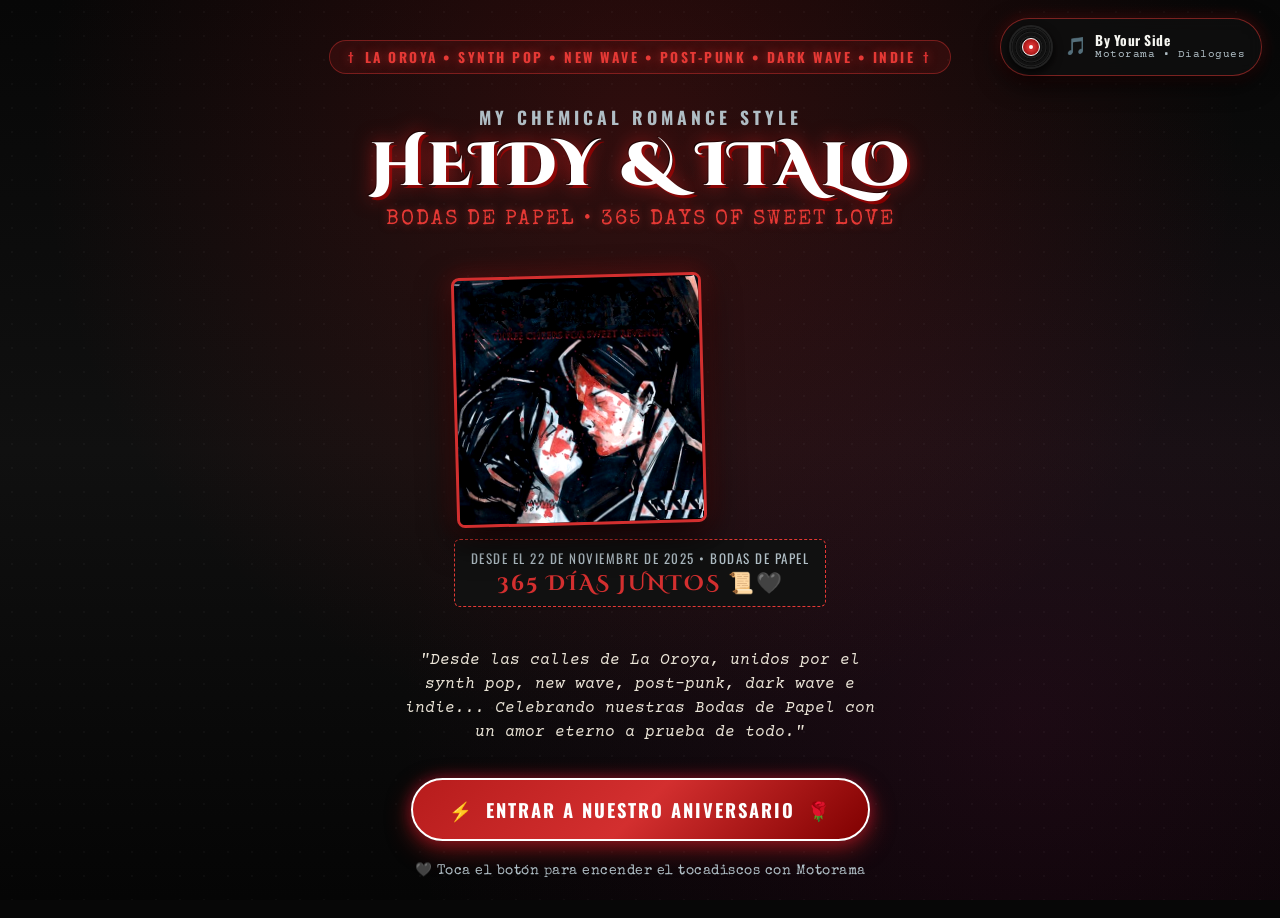
==== commit 1b9251f6: "feat: portada limpia de MCR sin texto y discoteca de albumes iconicos (Motorama, Depeche Mode, Joy D" ====
--- a/aniversario/index.html
+++ b/aniversario/index.html
@@ -199,6 +199,95 @@
                 La plata y el oro no valen nada para nosotros<br>
                 El único tesoro está aquí, somos nosotros, en nuestro amor."</em>
               </p>
+            </div>
+          </div>
+
+          <!-- Discoteca de Nuestro Amor: Álbumes Icónicos (Mismos Tonos MCR: Negro, Rojo y Blanco) -->
+          <div class="band-discography-section">
+            <div class="disco-header">
+              <span class="disco-badge">VINILOS &amp; CASSETTES • NUESTRA BANDA SONORA</span>
+              <h4 class="disco-title">DISCOS QUE VIBRAN CON NUESTRO AMOR EN LA OROYA</h4>
+              <p class="disco-subtitle">Synth Pop • New Wave • Post-Punk • Dark Wave • Indie Rock</p>
+            </div>
+
+            <div class="album-sleeves-grid">
+              <!-- 1. Motorama - Poverty (Foto subida por el usuario) -->
+              <div class="album-sleeve-card" data-album="Motorama • Poverty" title="Toca para escuchar un riff y sumar +10 días!">
+                <div class="sleeve-img-wrap">
+                  <img src="img/motorama-poverty.jpg" alt="Motorama - Poverty">
+                  <span class="vinyl-peek"></span>
+                </div>
+                <div class="sleeve-meta">
+                  <span class="sleeve-band">MOTORAMA</span>
+                  <span class="sleeve-title">Poverty</span>
+                  <span class="sleeve-genre">Post-Punk</span>
+                </div>
+              </div>
+
+              <!-- 2. Depeche Mode - Violator -->
+              <div class="album-sleeve-card" data-album="Depeche Mode • Violator" title="Toca para escuchar un riff y sumar +10 días!">
+                <div class="sleeve-img-wrap">
+                  <img src="img/album-depeche-mode.jpg" alt="Depeche Mode - Violator">
+                  <span class="vinyl-peek"></span>
+                </div>
+                <div class="sleeve-meta">
+                  <span class="sleeve-band">DEPECHE MODE</span>
+                  <span class="sleeve-title">Violator</span>
+                  <span class="sleeve-genre">Synth Pop</span>
+                </div>
+              </div>
+
+              <!-- 3. Joy Division - Unknown Pleasures -->
+              <div class="album-sleeve-card" data-album="Joy Division • Unknown Pleasures" title="Toca para escuchar un riff y sumar +10 días!">
+                <div class="sleeve-img-wrap">
+                  <img src="img/album-joy-division.jpg" alt="Joy Division - Unknown Pleasures">
+                  <span class="vinyl-peek"></span>
+                </div>
+                <div class="sleeve-meta">
+                  <span class="sleeve-band">JOY DIVISION</span>
+                  <span class="sleeve-title">Unknown Pleasures</span>
+                  <span class="sleeve-genre">Manchester</span>
+                </div>
+              </div>
+
+              <!-- 4. The Cure - Disintegration -->
+              <div class="album-sleeve-card" data-album="The Cure • Disintegration" title="Toca para escuchar un riff y sumar +10 días!">
+                <div class="sleeve-img-wrap">
+                  <img src="img/album-the-cure.jpg" alt="The Cure - Disintegration">
+                  <span class="vinyl-peek"></span>
+                </div>
+                <div class="sleeve-meta">
+                  <span class="sleeve-band">THE CURE</span>
+                  <span class="sleeve-title">Disintegration</span>
+                  <span class="sleeve-genre">Dark Wave</span>
+                </div>
+              </div>
+
+              <!-- 5. Molchat Doma - Etazhi -->
+              <div class="album-sleeve-card" data-album="Molchat Doma • Etazhi" title="Toca para escuchar un riff y sumar +10 días!">
+                <div class="sleeve-img-wrap">
+                  <img src="img/album-molchat-doma.jpg" alt="Molchat Doma - Etazhi">
+                  <span class="vinyl-peek"></span>
+                </div>
+                <div class="sleeve-meta">
+                  <span class="sleeve-band">MOLCHAT DOMA</span>
+                  <span class="sleeve-title">Etazhi</span>
+                  <span class="sleeve-genre">Coldwave</span>
+                </div>
+              </div>
+
+              <!-- 6. My Chemical Romance - Three Cheers for Sweet Revenge (Solo los amantes mirándose) -->
+              <div class="album-sleeve-card" data-album="M.C.R. • Demolition Lovers" title="Toca para escuchar un riff y sumar +10 días!">
+                <div class="sleeve-img-wrap">
+                  <img src="img/mcr-cover.jpg" alt="My Chemical Romance - Demolition Lovers">
+                  <span class="vinyl-peek"></span>
+                </div>
+                <div class="sleeve-meta">
+                  <span class="sleeve-band">M.C.R.</span>
+                  <span class="sleeve-title">Sweet Revenge</span>
+                  <span class="sleeve-genre">Punk Rock</span>
+                </div>
+              </div>
             </div>
           </div>
 
--- a/aniversario/style.css
+++ b/aniversario/style.css
@@ -898,6 +898,158 @@
   margin-top: 10px;
 }
 
+/* ==========================================================================
+   DISCOTECA DE NUESTRO AMOR: ÁLBUMES ICÓNICOS (TONOS MCR)
+   ========================================================================== */
+.band-discography-section {
+  background: rgba(14, 14, 14, 0.7);
+  border: 1px solid rgba(229, 57, 53, 0.4);
+  border-radius: 14px;
+  padding: 20px 18px;
+  margin: 28px 0;
+  box-shadow: 0 8px 25px rgba(0, 0, 0, 0.7), inset 0 0 15px rgba(183, 28, 28, 0.1);
+}
+
+.disco-header {
+  text-align: center;
+  margin-bottom: 18px;
+}
+
+.disco-badge {
+  font-family: var(--font-stencil);
+  font-size: 0.74rem;
+  font-weight: 700;
+  letter-spacing: 2px;
+  color: var(--color-bright-red);
+  background: rgba(183, 28, 28, 0.15);
+  border: 1px dashed var(--color-crimson);
+  padding: 3px 12px;
+  border-radius: 12px;
+  display: inline-block;
+  margin-bottom: 8px;
+}
+
+.disco-title {
+  font-family: var(--font-gothic);
+  font-size: 1.15rem;
+  font-weight: 900;
+  letter-spacing: 1.5px;
+  color: #FFFFFF;
+  margin-bottom: 4px;
+  text-shadow: 0 0 10px rgba(229, 57, 53, 0.5);
+}
+
+.disco-subtitle {
+  font-family: var(--font-punk);
+  font-size: 0.82rem;
+  color: var(--color-silver-metal);
+  letter-spacing: 0.5px;
+}
+
+.album-sleeves-grid {
+  display: grid;
+  grid-template-columns: repeat(6, 1fr);
+  gap: 12px;
+}
+
+.album-sleeve-card {
+  background: #0E0E0E;
+  border: 1px solid rgba(255, 255, 255, 0.12);
+  border-radius: 8px;
+  padding: 8px 8px 10px 8px;
+  cursor: pointer;
+  display: flex;
+  flex-direction: column;
+  align-items: center;
+  transition: transform 0.25s cubic-bezier(0.175, 0.885, 0.32, 1.275), border-color 0.25s, box-shadow 0.25s;
+  position: relative;
+}
+
+.album-sleeve-card:hover {
+  transform: translateY(-6px) scale(1.05);
+  border-color: var(--color-bright-red);
+  box-shadow: 0 10px 22px rgba(183, 28, 28, 0.5);
+}
+
+.album-sleeve-card:active {
+  transform: scale(0.96);
+}
+
+.sleeve-img-wrap {
+  width: 100%;
+  aspect-ratio: 1 / 1;
+  border-radius: 4px;
+  overflow: hidden;
+  background: #000;
+  border: 1px solid rgba(229, 57, 53, 0.3);
+  margin-bottom: 8px;
+  box-shadow: 0 4px 10px rgba(0, 0, 0, 0.6);
+  position: relative;
+}
+
+.sleeve-img-wrap img {
+  width: 100%;
+  height: 100%;
+  object-fit: cover;
+  display: block;
+  transition: transform 0.3s ease;
+}
+
+.album-sleeve-card:hover .sleeve-img-wrap img {
+  transform: scale(1.08);
+}
+
+.sleeve-meta {
+  display: flex;
+  flex-direction: column;
+  align-items: center;
+  width: 100%;
+  text-align: center;
+}
+
+.sleeve-band {
+  font-family: var(--font-stencil);
+  font-size: 0.72rem;
+  font-weight: 700;
+  color: #FFFFFF;
+  letter-spacing: 0.5px;
+  white-space: nowrap;
+  overflow: hidden;
+  text-overflow: ellipsis;
+  width: 100%;
+}
+
+.sleeve-title {
+  font-family: var(--font-letter);
+  font-size: 0.68rem;
+  color: var(--color-silver-metal);
+  white-space: nowrap;
+  overflow: hidden;
+  text-overflow: ellipsis;
+  width: 100%;
+  margin: 1px 0;
+}
+
+.sleeve-genre {
+  font-family: var(--font-punk);
+  font-size: 0.62rem;
+  color: var(--color-bright-red);
+  letter-spacing: 0.5px;
+}
+
+@media (max-width: 900px) {
+  .album-sleeves-grid {
+    grid-template-columns: repeat(3, 1fr);
+    gap: 12px;
+  }
+}
+
+@media (max-width: 500px) {
+  .album-sleeves-grid {
+    grid-template-columns: repeat(2, 1fr);
+  }
+}
+
 /* Marco Doble de Fotos (Boda & Punk) */
 .photos-duo-frame {
   display: flex;
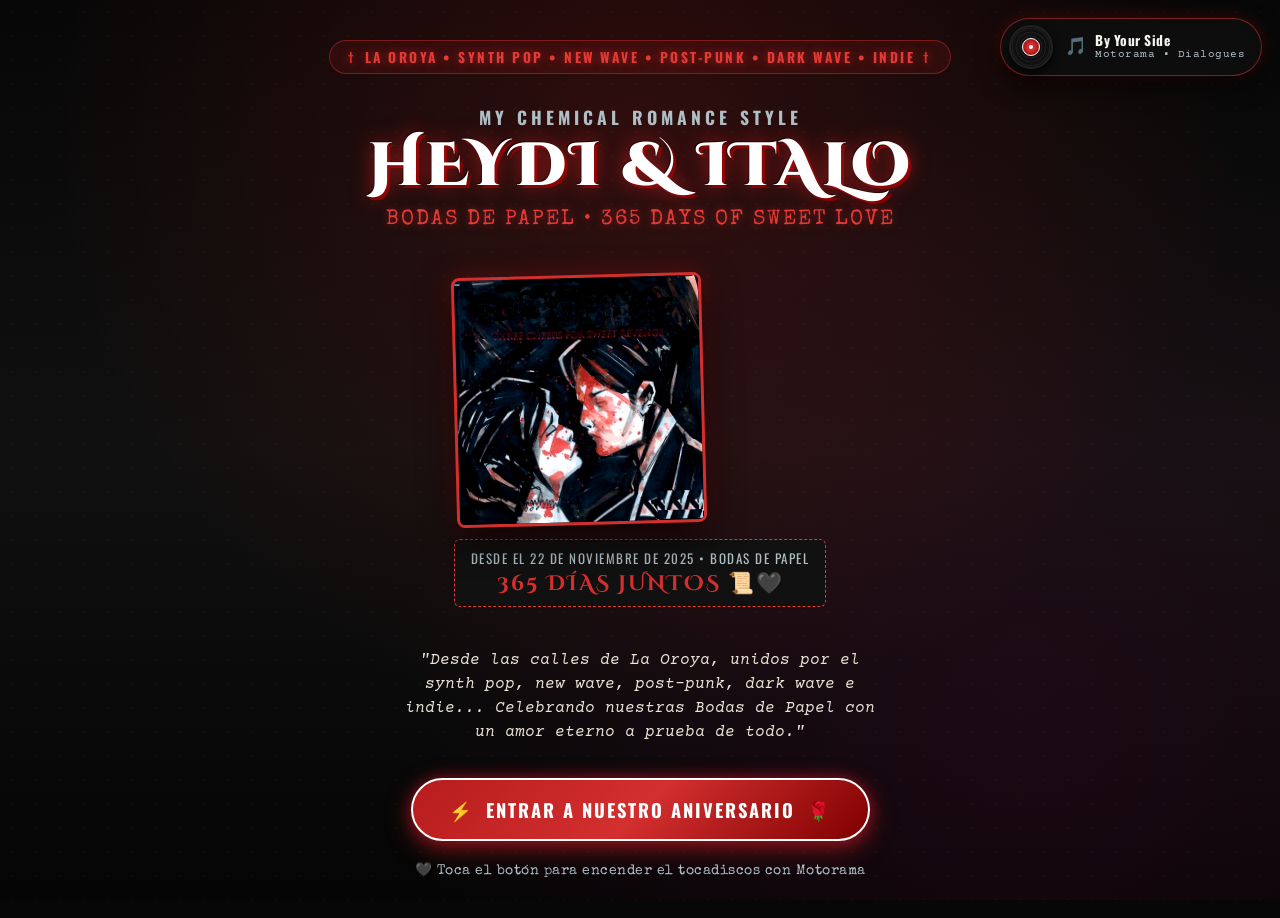
==== commit 27e10e83: "fix: corregir ortografia del nombre a HEYDI en todo el proyecto" ====
--- a/aniversario/index.html
+++ b/aniversario/index.html
@@ -3,8 +3,8 @@
 <head>
   <meta charset="UTF-8">
   <meta name="viewport" content="width=device-width, initial-scale=1.0">
-  <title>Heidy & Italo • Three Cheers for 365 Days of Sweet Love 🖤🌹</title>
-  <meta name="description" content="Sorpresa especial de 1er Aniversario de matrimonio para Italo de parte de Heidy. Temática Punk, Manchester (La Oroya), Three Cheers for Sweet Revenge y Motorama.">
+  <title>Heydi & Italo • Three Cheers for 365 Days of Sweet Love 🖤🌹</title>
+  <meta name="description" content="Sorpresa especial de 1er Aniversario de matrimonio para Italo de parte de Heydi. Temática Punk, Manchester (La Oroya), Three Cheers for Sweet Revenge y Motorama.">
 
   <!-- Google Fonts: Gótico, Punk, Máquina de escribir y Caligrafía de amor -->
   <link rel="preconnect" href="https://fonts.googleapis.com">
@@ -54,7 +54,7 @@
 
       <div class="album-logo-box">
         <h2 class="band-style-logo">MY CHEMICAL ROMANCE STYLE</h2>
-        <h1 class="main-title-gothic">HEIDY &amp; ITALO</h1>
+        <h1 class="main-title-gothic">HEYDI &amp; ITALO</h1>
         <p class="album-subtitle">BODAS DE PAPEL • 365 DAYS OF SWEET LOVE</p>
       </div>
 
@@ -132,7 +132,7 @@
         <div class="turntable-interactive-box" id="central-stage-box" title="¡Haz clic para hacer sonar el bajo y generar púas!">
           <div class="vinyl-stage-disc" id="stage-vinyl-graphic">
             <div class="vinyl-center-art">
-              <img src="img/foto-punk.jpg" alt="Italo y Heidy Rockers" class="turntable-center-img">
+              <img src="img/foto-punk.jpg" alt="Italo y Heydi Rockers" class="turntable-center-img">
             </div>
           </div>
           <div class="turntable-needle-arm"></div>
@@ -291,18 +291,32 @@
             </div>
           </div>
 
-          <!-- Marco Doble de Fotos: Boda Oficial y Alma Punk -->
-          <div class="photos-duo-frame">
+          <!-- Galería Polaroid de Nuestra Historia: Compromiso, Boda, La Oroya y Esencia Punk -->
+          <div class="photos-polaroid-gallery">
+            <div class="polaroid-item polaroid-compromiso">
+              <div class="polaroid-img-wrapper">
+                <img src="img/foto-compromiso.jpg" alt="Nuestro Compromiso - Heydi e Italo">
+              </div>
+              <p class="polaroid-caption">El Compromiso • Donde dijimos sí 💍</p>
+            </div>
+
             <div class="polaroid-item polaroid-wedding">
               <div class="polaroid-img-wrapper">
-                <img src="img/foto-boda.jpg" alt="Boda de Italo y Heidy - 22 Noviembre 2025">
-              </div>
-              <p class="polaroid-caption">22.11.2025 • Nuestro Gran Día 💍</p>
+                <img src="img/foto-boda.jpg" alt="Boda de Italo y Heydi - 22 Noviembre 2025">
+              </div>
+              <p class="polaroid-caption">22.11.2025 • Nuestro Gran Día 💒</p>
+            </div>
+
+            <div class="polaroid-item polaroid-oroya">
+              <div class="polaroid-img-wrapper">
+                <img src="img/foto-oroya-chimenea.jpg" alt="Heydi e Italo en La Oroya con la chimenea">
+              </div>
+              <p class="polaroid-caption">La Oroya • En nuestro rincón 🏔️</p>
             </div>
 
             <div class="polaroid-item polaroid-punk">
               <div class="polaroid-img-wrapper">
-                <img src="img/foto-punk.jpg" alt="Italo y Heidy Rockers con casacas de cuero">
+                <img src="img/foto-punk.jpg" alt="Italo y Heydi Rockers con casacas de cuero">
               </div>
               <p class="polaroid-caption">Amor con actitud Punk ⚡🕶️</p>
             </div>
@@ -324,7 +338,7 @@
 
           <div class="letter-signature-block">
             <p class="sig-note">Por siempre a tu lado,</p>
-            <p class="sig-author">Heidy 🖤</p>
+            <p class="sig-author">Heydi 🖤</p>
             <span class="sig-date">1er Aniversario • Bodas de Papel 📜</span>
           </div>
         </article>
@@ -342,7 +356,7 @@
 
       <div class="modal-header-banner">
         <div class="mcr-gothic-cross">† † †</div>
-        <h2 class="modal-title">DEMOLITION LOVERS: HEIDY &amp; ITALO</h2>
+        <h2 class="modal-title">DEMOLITION LOVERS: HEYDI &amp; ITALO</h2>
         <div class="modal-badge-unlocked">🏆 ¡365 DÍAS • BODAS DE PAPEL! 📜🏆</div>
       </div>
 
@@ -362,7 +376,7 @@
           </div>
         </div>
 
-        <!-- Carta Secreta Completa de Heidy -->
+        <!-- Carta Secreta Completa de Heydi -->
         <div class="secret-prose-letter">
           <h3>¡Felices Bodas de Papel, mi amor y compañero de vida! 📜🖤</h3>
           <p>
@@ -389,24 +403,57 @@
           </p>
         </div>
 
-        <!-- Muestra de fotos estilo pase VIP / Gira con encuadre completo -->
+        <!-- Muestra de fotos estilo pase VIP / Gira con encuadre completo (6 fotos de nuestra historia) -->
         <div class="vip-pass-card">
-          <div class="vip-header">TOUR OF OUR LIVES • BODAS DE PAPEL (YEAR 01)</div>
+          <div class="vip-header">TOUR OF OUR LIVES • NUESTRA HISTORIA EN FOTOS (BODAS DE PAPEL)</div>
           <div class="vip-images-grid">
-            <div class="vip-img-box">
-              <div class="vip-img-frame">
-                <img src="img/foto-boda.jpg" alt="Foto Boda Heidy e Italo - 22 Noviembre 2025">
-              </div>
-              <span class="vip-img-title">El "Sí, Acepto" 💍</span>
+            
+            <!-- 1. El Compromiso -->
+            <div class="vip-img-box">
+              <div class="vip-img-frame">
+                <img src="img/foto-compromiso.jpg" alt="Nuestro Compromiso - Heydi e Italo">
+              </div>
+              <span class="vip-img-title">El Compromiso 💍</span>
+              <span class="vip-img-subtitle">El inicio del viaje oficial</span>
+            </div>
+
+            <!-- 2. La Boda Oficial -->
+            <div class="vip-img-box">
+              <div class="vip-img-frame">
+                <img src="img/foto-boda.jpg" alt="Foto Boda Heydi e Italo - 22 Noviembre 2025">
+              </div>
+              <span class="vip-img-title">El "Sí, Acepto" 💒</span>
               <span class="vip-img-subtitle">22.11.2025 • Boda en La Oroya</span>
             </div>
-            <div class="vip-img-box">
-              <div class="vip-img-frame">
-                <img src="img/foto-punk.jpg" alt="Foto Cuero Heidy e Italo - Actitud Rockera">
+
+            <!-- 3. Mirador de La Oroya -->
+            <div class="vip-img-box">
+              <div class="vip-img-frame">
+                <img src="img/foto-oroya-mirador.jpg" alt="Heydi e Italo en el Mirador de La Oroya">
+              </div>
+              <span class="vip-img-title">Mirador de La Oroya 🏔️</span>
+              <span class="vip-img-subtitle">Conquistando alturas juntos</span>
+            </div>
+
+            <!-- 4. Chimenea de La Oroya -->
+            <div class="vip-img-box">
+              <div class="vip-img-frame">
+                <img src="img/foto-oroya-chimenea.jpg" alt="Heydi e Italo con la chimenea de La Oroya">
+              </div>
+              <span class="vip-img-title">Nuestras Raíces 🏭</span>
+              <span class="vip-img-subtitle">La Oroya en el corazón</span>
+            </div>
+
+            <!-- 5. Actitud Rockera Punk -->
+            <div class="vip-img-box">
+              <div class="vip-img-frame">
+                <img src="img/foto-punk.jpg" alt="Foto Cuero Heydi e Italo - Actitud Rockera">
               </div>
               <span class="vip-img-title">Nuestra Esencia 🖤⚡</span>
               <span class="vip-img-subtitle">Casacas de cuero &amp; lentes</span>
             </div>
+
+            <!-- 6. Demolition Lovers Concept -->
             <div class="vip-img-box">
               <div class="vip-img-frame">
                 <img src="img/mcr-live.jpg" alt="MCR Demolition Lovers Reference">
@@ -414,6 +461,7 @@
               <span class="vip-img-title">Demolition Lovers 🌹</span>
               <span class="vip-img-subtitle">Sweet Revenge Vibe</span>
             </div>
+
           </div>
         </div>
 
--- a/aniversario/style.css
+++ b/aniversario/style.css
@@ -1,5 +1,5 @@
 /* ==========================================================================
-   HEIDY & ITALO • THREE CHEERS FOR 365 DAYS OF SWEET LOVE
+   HEYDI & ITALO • THREE CHEERS FOR 365 DAYS OF SWEET LOVE
    Aesthetic: My Chemical Romance (Three Cheers for Sweet Revenge)
    Post-Punk / Punk Rock Manchester de La Oroya
    ========================================================================== */
@@ -1050,12 +1050,12 @@
   }
 }
 
-/* Marco Doble de Fotos (Boda & Punk) */
-.photos-duo-frame {
-  display: flex;
-  flex-wrap: wrap;
-  gap: 22px;
-  justify-content: center;
+/* Galería Polaroid de Fotos (Compromiso, Boda, La Oroya, Punk) */
+.photos-polaroid-gallery {
+  display: grid;
+  grid-template-columns: repeat(auto-fit, minmax(200px, 1fr));
+  gap: 20px;
+  justify-items: center;
   margin: 30px 0;
 }
 
@@ -1065,13 +1065,21 @@
   padding: 10px 10px 24px 10px;
   border-radius: 4px;
   box-shadow: 0 10px 30px rgba(0, 0, 0, 0.7);
-  max-width: 230px;
+  max-width: 240px;
   width: 100%;
   transition: transform 0.3s cubic-bezier(0.175, 0.885, 0.32, 1.275);
 }
 
+.polaroid-compromiso {
+  transform: rotate(-3deg);
+}
+
 .polaroid-wedding {
-  transform: rotate(-3deg);
+  transform: rotate(2deg);
+}
+
+.polaroid-oroya {
+  transform: rotate(-2deg);
 }
 
 .polaroid-punk {
@@ -1079,9 +1087,9 @@
 }
 
 .polaroid-item:hover {
-  transform: rotate(0deg) scale(1.08);
+  transform: rotate(0deg) scale(1.06);
   z-index: 10;
-  box-shadow: 0 15px 40px rgba(183, 28, 28, 0.4);
+  box-shadow: 0 15px 40px rgba(183, 28, 28, 0.45);
 }
 
 .polaroid-img-wrapper {
@@ -1097,13 +1105,6 @@
   height: 100%;
   object-fit: cover;
   object-position: center 15%;
-  display: block;
-}
-
-.polaroid-img-wrapper img {
-  width: 100%;
-  height: 100%;
-  object-fit: cover;
   display: block;
 }
 
@@ -1594,16 +1595,25 @@
   }
 
   .vip-images-grid {
+    grid-template-columns: repeat(2, 1fr);
+    gap: 16px;
+  }
+
+  .vip-img-frame {
+    height: 300px;
+  }
+}
+
+@media (max-width: 600px) {
+  .vip-images-grid {
     grid-template-columns: 1fr;
-    gap: 20px;
+    gap: 18px;
   }
 
   .vip-img-frame {
     height: 330px;
   }
-}
-
-@media (max-width: 600px) {
+
   .music-player-container {
     top: 10px;
     right: 10px;
